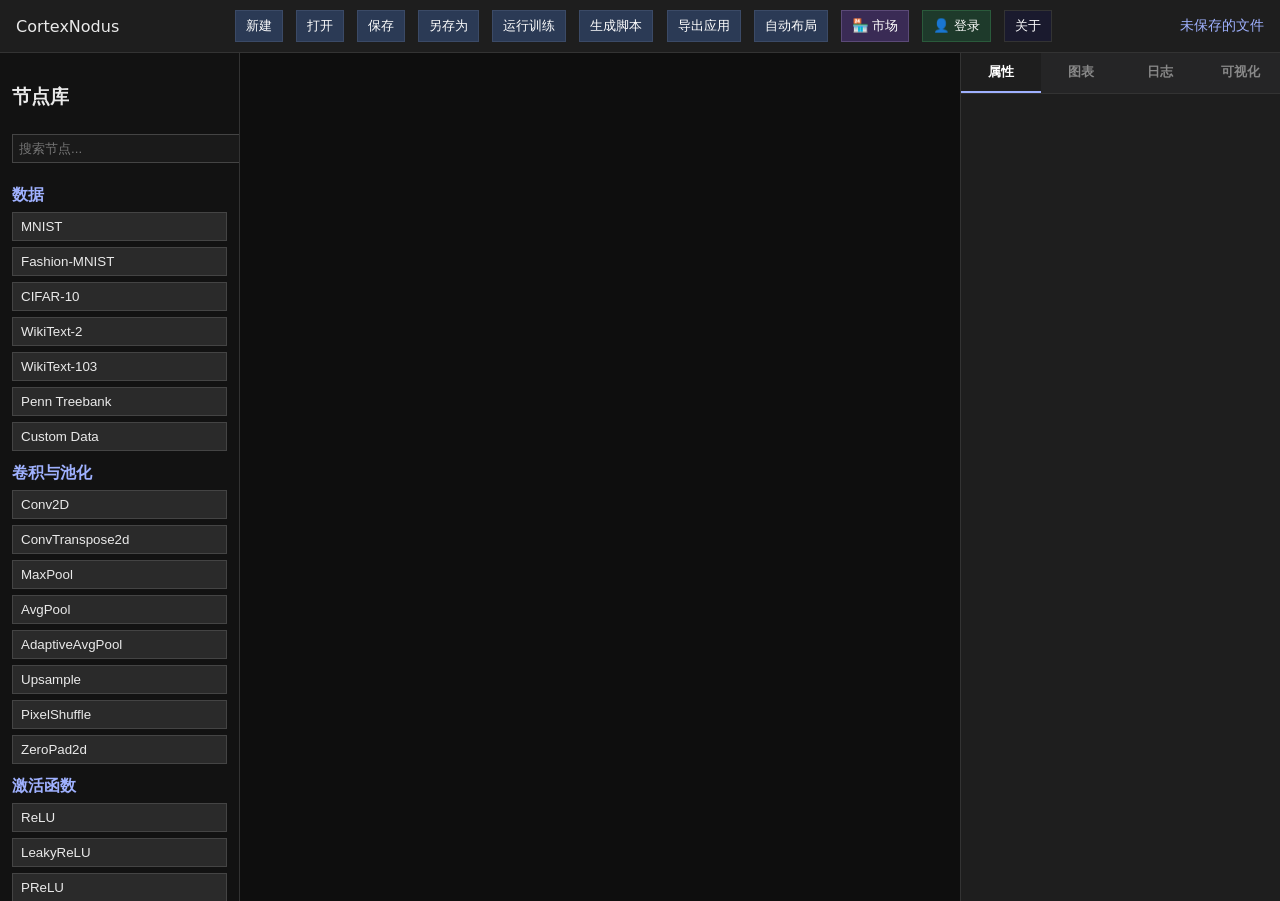
==== templates/index.html @ a7c42d41 "add marketplace, user auth, Go launcher, and clean up artifacts - Add marketplace_server.py: subgrap" ====
<!doctype html>
<html lang="zh-cn">
  <head>
    <meta charset="utf-8">
    <meta name="viewport" content="width=device-width, initial-scale=1">
    <title>CortexNodus</title>
    <link rel="stylesheet" href="/static/style.css">
    <script src="https://unpkg.com/litegraph.js/build/litegraph.min.js"></script>
    <script src="https://cdn.jsdelivr.net/npm/chart.js"></script>
  </head>
  <body>
    <header class="topbar">
      <div class="title">CortexNodus</div>
      <div class="actions">
        <button id="btn-new">新建</button>
        <button id="btn-open">打开</button>
        <button id="btn-save">保存</button>
        <button id="btn-save-as">另存为</button>
        <button id="btn-run">运行训练</button>
        <button id="btn-gen">生成脚本</button>
        <button id="btn-export-app">导出应用</button>
        <button id="btn-autolayout">自动布局</button>
        <button id="btn-market" style="background:#3a2b55;border-color:#5b4a77;">&#127978; 市场</button>
        <button id="btn-account" style="background:#1e3a2b;border-color:#2a5a3b;">&#128100; 登录</button>
        <button id="btn-about" style="background:#1a1a2e;border-color:#333;">关于</button>
        <input type="file" id="open-file-input" style="display:none" accept=".json">
      </div>
      <div class="file-info">
        <span id="current-file">未保存的文件</span>
      </div>
    </header>

    <main class="layout">
      <aside class="palette">
        <h3>节点库</h3>
        <input type="text" id="node-search" placeholder="搜索节点..." style="width: 100%; margin-bottom: 10px; padding: 6px; background: #1a1a1a; color: #eaeaea; border: 1px solid #444;">
        <div class="group">数据</div>
        <button class="node" data-type="MNIST">MNIST</button>
        <button class="node" data-type="Fashion-MNIST">Fashion-MNIST</button>
        <button class="node" data-type="CIFAR-10">CIFAR-10</button>
        <button class="node" data-type="WikiText-2">WikiText-2</button>
        <button class="node" data-type="WikiText-103">WikiText-103</button>
        <button class="node" data-type="PennTreebank">Penn Treebank</button>
        <button class="node" data-type="CustomData">Custom Data</button>
        
        <div class="group">卷积与池化</div>
        <button class="node" data-type="Conv2D">Conv2D</button>
        <button class="node" data-type="ConvTranspose2d">ConvTranspose2d</button>
        <button class="node" data-type="MaxPool">MaxPool</button>
        <button class="node" data-type="AvgPool">AvgPool</button>
        <button class="node" data-type="AdaptiveAvgPool">AdaptiveAvgPool</button>
        <button class="node" data-type="Upsample">Upsample</button>
        <button class="node" data-type="PixelShuffle">PixelShuffle</button>
        <button class="node" data-type="ZeroPad2d">ZeroPad2d</button>
        
        <div class="group">激活函数</div>
        <button class="node" data-type="ReLU">ReLU</button>
        <button class="node" data-type="LeakyReLU">LeakyReLU</button>
        <button class="node" data-type="PReLU">PReLU</button>
        <button class="node" data-type="ELU">ELU</button>
        <button class="node" data-type="GELU">GELU</button>
        <button class="node" data-type="SiLU">SiLU</button>
        <button class="node" data-type="Hardswish">Hardswish</button>
        <button class="node" data-type="Hardsigmoid">Hardsigmoid</button>
        <button class="node" data-type="Sigmoid">Sigmoid</button>
        <button class="node" data-type="Tanh">Tanh</button>
        <button class="node" data-type="Softplus">Softplus</button>
        <button class="node" data-type="Softmax">Softmax</button>
        <button class="node" data-type="LogSoftmax">LogSoftmax</button>
        
        <div class="group">核心层</div>
        <button class="node" data-type="Dense">Dense</button>
        <button class="node" data-type="Flatten">Flatten</button>
        <button class="node" data-type="Dropout">Dropout</button>
        <button class="node" data-type="Dropout2d">Dropout2d</button>
        <button class="node" data-type="AlphaDropout">AlphaDropout</button>
        <button class="node" data-type="BatchNorm2d">BatchNorm2d</button>
        <button class="node" data-type="BatchNorm1d">BatchNorm1d</button>
        <button class="node" data-type="InstanceNorm2d">InstanceNorm2d</button>
        <button class="node" data-type="GroupNorm">GroupNorm</button>
        <button class="node" data-type="LayerNorm">LayerNorm</button>
        <button class="node" data-type="Identity">Identity</button>
        
        <div class="group">Transformer & NLP</div>
        <button class="node" data-type="Embedding">Embedding</button>
        <button class="node" data-type="PositionalEncoding">Positional Encoding</button>
        <button class="node" data-type="GPTBlock">GPT Block</button>
        <button class="node" data-type="TransformerEncoderLayer">Transformer Encoder Layer</button>
        <button class="node" data-type="TransformerEncoder">Transformer Encoder</button>
        <button class="node" data-type="TransformerDecoderLayer">Transformer Decoder Layer</button>
        <button class="node" data-type="TransformerDecoder">Transformer Decoder</button>
        <button class="node" data-type="MultiheadAttention">Multihead Attention</button>
        <button class="node" data-type="Linear">Linear</button>
        
        <div class="group">合并操作</div>
        <button class="node" data-type="Add">Add</button>
        <button class="node" data-type="Multiply">Multiply</button>
        <button class="node" data-type="Concat">Concat</button>
        
        <div class="group">自定义</div>
        <button class="node" data-type="CustomLayer">Custom Layer</button>

        <div class="group">内联子图</div>
        <div id="embedded-subgraph-list" style="display: flex; flex-direction: column; gap: 5px; margin-bottom: 10px;"></div>
        <button id="btn-new-embedded-subgraph" style="width: 100%;">+ 新建内联子图</button>


        <div class="group">独立子图</div>
        <div id="subgraph-list" style="display: flex; flex-direction: column; gap: 5px; margin-bottom: 10px;"></div>
        <button id="btn-new-subgraph" style="width: 100%;">+ 新建子图</button>

        <div class="group">训练</div>
        <button class="node" data-type="Loss">Training Goal</button>
      </aside>

      <section class="canvas-wrap">
        <div id="breadcrumbs" class="breadcrumbs" style="display: none;">
          <span id="breadcrumb-path">Root</span>
        </div>
        <canvas id="graphcanvas" width="1000" height="700"></canvas>
      </section>

      <aside class="inspector">
        <div class="tabs-header">
            <button class="tab-btn active" data-tab="inspector-tab">属性</button>
            <button class="tab-btn" data-tab="charts-tab">图表</button>
            <button class="tab-btn" data-tab="logs-tab">日志</button>
            <button class="tab-btn" data-tab="viz-tab">可视化</button>
        </div>
        
        <div class="tabs-content">
            <!-- 属性面板 -->
            <div id="inspector-tab" class="tab-pane active">
                <div id="inspector"></div>
            </div>

            <!-- 图表面板 -->
            <div id="charts-tab" class="tab-pane">
                <div id="charts-container" style="height: 100%; padding: 8px; display: flex; flex-direction: column; gap: 10px;">
                    <div style="flex: 1; min-height: 0; position: relative;">
                        <canvas id="loss-chart"></canvas>
                    </div>
                    <div style="flex: 1; min-height: 0; position: relative;">
                        <canvas id="acc-chart"></canvas>
                    </div>
                </div>
            </div>

            <!-- 日志面板 -->
            <div id="logs-tab" class="tab-pane">
                <div id="mini-log-container" style="display: flex; flex-direction: column; height: 100%;">
                    <div style="padding: 8px;">
                        <button id="btn-stop-training" style="width: 100%; background: #444; color: #aaa; border: none; padding: 8px 12px; border-radius: 4px; cursor: not-allowed; font-size: 13px; font-weight: bold;" disabled>终止训练</button>
                        <div id="training-status-bar" style="font-size: 12px; color: #888; margin-top: 8px; font-family: monospace; text-align: center; padding: 4px; background: #2a2a2a; border-radius: 3px; border: 1px solid #444;">准备就绪</div>
                    </div>
                    <div id="mini-log" style="flex: 1; overflow-y: auto; background: #111; padding: 8px; font-family: 'Consolas', 'Monaco', monospace; font-size: 11px; color: #ccc; border: 1px solid #333; margin: 0 8px 8px 8px; border-radius: 4px;"></div>
                </div>
            </div>

            <!-- 可视化面板 -->
            <div id="viz-tab" class="tab-pane">
                <div id="viz-container" style="padding: 8px; display: flex; flex-direction: column; gap: 10px; overflow-y: auto; height: 100%;">
                    <div class="viz-item">
                        <h4>损失曲线</h4>
                        <img id="viz-loss-curve" src="" alt="等待训练..." style="width: 100%; border-radius: 4px; display: none;">
                    </div>
                    <div class="viz-item">
                        <h4>混淆矩阵</h4>
                        <img id="viz-confusion-matrix" src="" alt="等待训练..." style="width: 100%; border-radius: 4px; display: none;">
                    </div>
                    <div class="viz-item">
                        <h4>预测样本</h4>
                        <img id="viz-predictions" src="" alt="等待训练..." style="width: 100%; border-radius: 4px; display: none;">
                    </div>
                </div>
            </div>
        </div>
      </aside>
    </main>

    <div id="run-modal" class="modal">
      <div class="modal-content">
        <span class="close">&times;</span>
        <h3>训练运行中</h3>
        <div id="modal-status-text">正在初始化...</div>
        <pre id="modal-log"></pre>
      </div>
    </div>

    <!-- ===== 市场弹窗 ===== -->
    <div id="market-modal" class="modal">
      <div class="modal-content market-modal-content">
        <div class="market-header">
          <span class="market-title">&#127978; CortexNodus 市场</span>
          <div class="market-status-badge" id="market-status-badge">
            <span class="market-status-dot" id="market-status-dot"></span>
            <span id="market-status-text">连接中...</span>
          </div>
          <span class="close" id="market-modal-close">&times;</span>
        </div>

        <!-- 市场标签页 -->
        <div class="market-tabs">
          <button class="market-tab-btn active" data-market-tab="subgraphs">子图市场</button>
          <button class="market-tab-btn" data-market-tab="projects">项目市场</button>
          <button class="market-tab-btn market-tab-publish" data-market-tab="publish">&#10133; 发布</button>
        </div>

        <!-- 搜索栏 -->
        <div class="market-search-bar" id="market-search-bar">
          <input type="text" id="market-search-input" placeholder="搜索名称、描述或标签..." />
          <button id="market-search-btn">搜索</button>
          <button id="market-refresh-btn" title="刷新">&#8635;</button>
        </div>

        <!-- 子图市场 -->
        <div id="market-pane-subgraphs" class="market-pane active">
          <div id="market-subgraph-grid" class="market-grid">
            <div class="market-loading">正在加载...</div>
          </div>
        </div>

        <!-- 项目市场 -->
        <div id="market-pane-projects" class="market-pane">
          <div id="market-project-grid" class="market-grid">
            <div class="market-loading">正在加载...</div>
          </div>
        </div>

        <!-- 发布面板 -->
        <div id="market-pane-publish" class="market-pane">
          <div class="market-publish-form">
            <h3 style="margin-top:0;color:#9fb1ff;">发布到市场</h3>
            <div class="market-form-row">
              <label>类型</label>
              <select id="publish-type">
                <option value="subgraph">子图</option>
                <option value="project">项目（当前画布）</option>
              </select>
            </div>
            <div class="market-form-row" id="publish-subgraph-select-row">
              <label>选择子图</label>
              <select id="publish-subgraph-select">
                <option value="">-- 请选择 --</option>
              </select>
            </div>
            <div class="market-form-row">
              <label>名称 <span style="color:#dc3545;">*</span></label>
              <input type="text" id="publish-name" placeholder="为你的作品起个名字" />
            </div>
            <div class="market-form-row">
              <label>描述</label>
              <textarea id="publish-description" rows="3" placeholder="简要描述用途、结构和效果..."></textarea>
            </div>
            <div class="market-form-row">
              <label>标签</label>
              <input type="text" id="publish-tags" placeholder="用逗号分隔，如: cnn, vision, 分类" />
            </div>
            <div style="margin-top:16px; display:flex; gap:12px;">
              <button id="publish-submit-btn" style="flex:1;background:#3a5530;border-color:#4a7040;padding:10px;">&#10003; 发布</button>
              <div id="publish-feedback" style="flex:2; display:flex; align-items:center; font-size:13px; color:#888;"></div>
            </div>
          </div>
        </div>
      </div>
    </div>

    <!-- ===== 账号弹窗 ===== -->
    <div id="account-modal" class="modal">
      <div class="modal-content" style="max-width:420px;">

        <!-- 未登录：注册/登录 -->
        <div id="account-guest-view">
          <span class="close" id="account-modal-close">&times;</span>
          <h3 style="margin-bottom:16px;color:#7dbf7d;">&#128100; 账号</h3>
          <div class="account-tabs">
            <button class="account-tab-btn active" data-account-tab="login">登录</button>
            <button class="account-tab-btn" data-account-tab="register">注册</button>
          </div>

          <!-- 登录 -->
          <div id="account-pane-login" class="account-pane active">
            <div class="market-form-row" style="margin-top:14px;">
              <label>用户名</label>
              <input type="text" id="login-username" placeholder="输入用户名" autocomplete="username" />
            </div>
            <div class="market-form-row">
              <label>密码</label>
              <input type="password" id="login-password" placeholder="输入密码" autocomplete="current-password" />
            </div>
            <div style="display:flex;gap:10px;margin-top:6px;align-items:center;">
              <button id="login-submit-btn" style="flex:1;padding:9px;background:#2b4a35;border-color:#3a6a45;">登录</button>
              <span id="login-feedback" style="flex:1.5;font-size:12px;color:#888;"></span>
            </div>
          </div>

          <!-- 注册 -->
          <div id="account-pane-register" class="account-pane">
            <div class="market-form-row" style="margin-top:14px;">
              <label>用户名 <span style="color:#dc3545;">*</span></label>
              <input type="text" id="reg-username" placeholder="2–32 个字符" autocomplete="username" />
            </div>
            <div class="market-form-row">
              <label>密码 <span style="color:#dc3545;">*</span></label>
              <input type="password" id="reg-password" placeholder="至少 6 个字符" autocomplete="new-password" />
            </div>
            <div class="market-form-row">
              <label>确认密码 <span style="color:#dc3545;">*</span></label>
              <input type="password" id="reg-password2" placeholder="再次输入密码" autocomplete="new-password" />
            </div>
            <div style="display:flex;gap:10px;margin-top:6px;align-items:center;">
              <button id="register-submit-btn" style="flex:1;padding:9px;background:#2b3a55;border-color:#3b4a66;">注册</button>
              <span id="register-feedback" style="flex:1.5;font-size:12px;color:#888;"></span>
            </div>
          </div>
        </div>

        <!-- 已登录：个人信息 -->
        <div id="account-logged-view" style="display:none;">
          <span class="close" id="account-modal-close2">&times;</span>
          <div style="text-align:center;padding:16px 0 20px;">
            <div style="font-size:48px;margin-bottom:10px;">&#128100;</div>
            <div style="font-size:20px;font-weight:bold;color:#7dbf7d;" id="logged-username">—</div>
            <div style="font-size:12px;color:#666;margin-top:4px;" id="logged-since">注册于 —</div>
          </div>
          <div style="display:flex;gap:10px;">
            <button id="logout-btn" style="flex:1;background:#552b2b;border-color:#663b3b;padding:9px;">退出登录</button>
          </div>
        </div>

      </div>
    </div>

    <!-- ===== 关于弹窗 ===== -->
    <div id="about-modal" class="modal">
      <div class="modal-content" style="max-width:400px;text-align:center;padding:36px 40px;">
        <span class="close" id="about-modal-close" style="float:right;margin-top:-16px;">&times;</span>
        <div style="font-size:42px;margin-bottom:12px;">🧠</div>
        <div style="font-size:22px;font-weight:bold;color:#9fb1ff;margin-bottom:6px;">CortexNodus</div>
        <div style="font-size:12px;color:#666;margin-bottom:24px;letter-spacing:1px;">可视化神经网络设计工具</div>
        <hr style="border:none;border-top:1px solid #333;margin-bottom:24px;">
        <div style="font-size:13px;color:#aaa;line-height:2;">
          <div>作者</div>
          <div style="font-size:16px;font-weight:bold;color:#eaeaea;margin:4px 0 12px;">闻家贤</div>
          <div>电子科技大学</div>
          <div style="font-size:12px;color:#666;margin-top:2px;">University of Electronic Science<br>and Technology of China</div>
        </div>
        <hr style="border:none;border-top:1px solid #333;margin:24px 0 16px;">
        <div style="font-size:11px;color:#555;">基于 LiteGraph.js · PyTorch · Flask</div>
      </div>
    </div>

    <script src="https://cdn.socket.io/4.7.2/socket.io.min.js"></script>
    <script src="/static/designer.js"></script>
  </body>
</html>
---- static/style.css ----
:root { color-scheme: dark; }
body { margin: 0; font-family: system-ui, Arial; background:#121212; color:#eaeaea; }
.topbar { display:flex; justify-content:space-between; align-items:center; padding:10px 16px; background:#1e1e1e; border-bottom:1px solid #333; }
.topbar .actions button { margin-left:8px; }
.topbar .file-info { font-size: 14px; color: #9fb1ff; margin-left: 20px; }
.layout { display:grid; grid-template-columns: 240px 1fr 320px; height: calc(100vh - 52px); }
.palette { padding:12px; border-right:1px solid #333; overflow:auto; }
.palette .group { margin-top:12px; font-weight:bold; color:#9fb1ff; }
.palette .node { display:block; width:100%; margin-top:6px; padding:6px 8px; background:#2a2a2a; color:#eaeaea; border:1px solid #444; cursor:pointer; text-align:left; }
.canvas-wrap { position:relative; overflow:hidden; width:100%; height:100%; }
.inspector { border-left:1px solid #333; overflow:hidden; display: flex; flex-direction: column; background: #1e1e1e; }
canvas { background:#0e0e0e; display:block; width:100%; height:100%; }
input, select { width:100%; padding:6px; margin-top:6px; background:#1a1a1a; color:#eaeaea; border:1px solid #444; }
button { padding:6px 10px; background:#2b3a55; color:#fff; border:1px solid #3b4a66; cursor:pointer; }
button:hover { filter:brightness(1.1); }

/* Tab System */
.tabs-header {
    display: flex;
    background: #252526;
    border-bottom: 1px solid #333;
}

.tab-btn {
    flex: 1;
    padding: 10px 0;
    background: transparent;
    border: none;
    border-bottom: 2px solid transparent;
    color: #888;
    cursor: pointer;
    font-size: 13px;
    font-weight: bold;
    transition: all 0.2s;
    margin: 0;
    border-radius: 0;
}

.tab-btn:hover {
    color: #ccc;
    background: #2a2a2a;
    filter: none;
}

.tab-btn.active {
    color: #fff;
    border-bottom-color: #9fb1ff;
    background: #1e1e1e;
}

.tabs-content {
    flex: 1;
    overflow: hidden;
    position: relative;
    display: flex;
    flex-direction: column;
}

.tab-pane {
    display: none;
    flex-direction: column;
    height: 100%;
    overflow-y: auto;
    padding: 0;
}

.tab-pane.active {
    display: flex;
}

/* Viz specific styling */
.viz-item {
    background: #252526;
    border: 1px solid #333;
    border-radius: 4px;
    padding: 8px;
}

.viz-item h4 {
    margin: 0 0 8px 0;
    font-size: 12px;
    color: #ccc;
    border-bottom: 1px solid #333;
    padding-bottom: 4px;
}

/* Logs specific styling */
#mini-log-container {
    height: 100%;
    display: flex;
    flex-direction: column;
}

#mini-log {
    flex: 1;
    overflow-y: auto;
    background: #111;
    padding: 8px;
    font-family: 'Consolas', 'Monaco', monospace;
    font-size: 11px;
    color: #ccc;
    border: 1px solid #333;
    margin: 8px;
    border-radius: 4px;
}

/* Status bar styling */
#training-status-bar {
    font-size: 12px;
    color: #888;
    margin: 8px;
    font-family: monospace;
    text-align: center;
    padding: 4px;
    background: #2a2a2a;
    border-radius: 3px;
    border: 1px solid #444;
}

/* Button styling in panels */
.tab-pane button {
    margin: 8px;
    background: #2b3a55;
    color: #fff;
    border: 1px solid #3b4a66;
    cursor: pointer;
    padding: 8px 12px;
    border-radius: 4px;
    font-size: 13px;
    font-weight: bold;
    transition: all 0.2s ease;
}

.tab-pane button:hover:not(:disabled) {
    background: #3b4a66;
    box-shadow: 0 2px 4px rgba(0,0,0,0.3);
}

.tab-pane button:disabled {
    background: #444;
    color: #aaa;
    cursor: not-allowed;
    opacity: 0.6;
}

/* Inspector specific adjustments */
#inspector {
    padding: 12px;
}

/* Modal styles */
.modal { display: none; position: fixed; z-index: 1000; left: 0; top: 0; width: 100%; height: 100%; overflow: auto; background-color: rgba(0,0,0,0.6); backdrop-filter: blur(2px); }
.modal-content { background-color: #2a2a2a; margin: 5% auto; padding: 20px; border: 1px solid #444; width: 70%; max-width: 800px; color: #eaeaea; border-radius: 8px; box-shadow: 0 4px 20px rgba(0,0,0,0.5); }
.close { color: #aaa; float: right; font-size: 28px; font-weight: bold; cursor: pointer; }
.close:hover, .close:focus { color: #fff; text-decoration: none; cursor: pointer; }
#modal-log { max-height: 400px; overflow-y: auto; background: #111; padding: 10px; border: 1px solid #333; margin-top: 10px; white-space: pre-wrap; font-family: monospace; font-size: 12px; }

/* Log entry styles */
.log-entry { margin-bottom: 2px; padding: 2px 4px; border-radius: 2px; }
.log-entry.log-info { background: rgba(159, 177, 255, 0.1); }
.log-entry.log-warning { background: rgba(255, 193, 7, 0.1); color: #ffc107; }
.log-entry.log-error { background: rgba(220, 53, 69, 0.1); color: #dc3545; }
.log-entry.log-debug { background: rgba(108, 117, 125, 0.1); color: #6c757d; }

.log-timestamp { color: #888; font-size: 11px; margin-right: 8px; }
.log-level { font-weight: bold; margin-right: 8px; padding: 1px 4px; border-radius: 2px; font-size: 10px; }
.log-entry.log-info .log-level { background: #9fb1ff; color: #000; }
.log-entry.log-warning .log-level { background: #ffc107; color: #000; }
.log-entry.log-error .log-level { background: #dc3545; color: #fff; }
.log-entry.log-debug .log-level { background: #6c757d; color: #fff; }
.log-message { flex: 1; }
#modal-status-text { font-size: 16px; margin-bottom: 10px; color: #9fb1ff; }

/* Breadcrumbs */
.breadcrumbs {
  position: absolute;
  top: 0;
  left: 0;
  right: 0;
  padding: 8px 16px;
  background: rgba(30, 30, 30, 0.9);
  border-bottom: 1px solid #333;
  z-index: 10;
  display: flex;
  align-items: center;
  font-size: 14px;
  backdrop-filter: blur(4px);
}

.breadcrumbs .crumb {
  color: #9fb1ff;
  cursor: pointer;
  text-decoration: none;
  transition: color 0.2s;
}

.breadcrumbs .crumb:hover {
  color: #fff;
  text-decoration: underline;
}

.breadcrumbs .separator {
  margin: 0 8px;
  color: #666;
}

.breadcrumbs .current {
  color: #eaeaea;
  font-weight: bold;
  cursor: default;
}

/* ===== Market Modal ===== */
.market-modal-content {
  width: 88%;
  max-width: 1000px;
  margin: 3% auto;
  padding: 0;
  overflow: hidden;
  display: flex;
  flex-direction: column;
  max-height: 88vh;
}

.market-header {
  display: flex;
  align-items: center;
  padding: 14px 20px;
  background: #252526;
  border-bottom: 1px solid #444;
  gap: 12px;
}

.market-title {
  font-size: 16px;
  font-weight: bold;
  color: #c8a0ff;
  flex: 1;
}

.market-status-badge {
  display: flex;
  align-items: center;
  gap: 6px;
  font-size: 12px;
  color: #888;
  background: #1a1a1a;
  padding: 4px 10px;
  border-radius: 12px;
  border: 1px solid #333;
}

.market-status-dot {
  width: 8px;
  height: 8px;
  border-radius: 50%;
  background: #555;
  transition: background 0.3s;
}

.market-status-dot.online { background: #4caf50; }
.market-status-dot.offline { background: #f44336; }

.market-tabs {
  display: flex;
  background: #1e1e1e;
  border-bottom: 1px solid #333;
  padding: 0 16px;
  gap: 4px;
}

.market-tab-btn {
  background: transparent;
  border: none;
  border-bottom: 3px solid transparent;
  color: #888;
  padding: 10px 16px;
  cursor: pointer;
  font-size: 13px;
  font-weight: bold;
  border-radius: 0;
  margin: 0;
  transition: all 0.2s;
}

.market-tab-btn:hover {
  color: #ccc;
  background: #2a2a2a;
  filter: none;
}

.market-tab-btn.active {
  color: #fff;
  border-bottom-color: #c8a0ff;
  background: transparent;
}

.market-tab-publish {
  margin-left: auto;
  color: #7dbf7d;
}

.market-tab-publish.active {
  border-bottom-color: #7dbf7d;
}

.market-search-bar {
  display: flex;
  gap: 8px;
  padding: 10px 16px;
  background: #1a1a1a;
  border-bottom: 1px solid #333;
}

.market-search-bar input {
  flex: 1;
  margin: 0;
  padding: 6px 10px;
  font-size: 13px;
}

.market-search-bar button {
  padding: 6px 14px;
  font-size: 13px;
  margin: 0;
}

.market-pane {
  display: none;
  flex: 1;
  overflow-y: auto;
  padding: 16px;
  min-height: 0;
}

.market-pane.active { display: block; }

.market-grid {
  display: grid;
  grid-template-columns: repeat(auto-fill, minmax(260px, 1fr));
  gap: 14px;
}

.market-loading {
  grid-column: 1/-1;
  text-align: center;
  color: #666;
  padding: 40px;
  font-size: 14px;
}

.market-card {
  background: #252526;
  border: 1px solid #3a3a3a;
  border-radius: 8px;
  padding: 14px;
  display: flex;
  flex-direction: column;
  gap: 8px;
  transition: border-color 0.2s, box-shadow 0.2s;
}

.market-card:hover {
  border-color: #7a6a9a;
  box-shadow: 0 2px 10px rgba(100, 80, 150, 0.25);
}

.market-card-name {
  font-size: 14px;
  font-weight: bold;
  color: #ddd;
  white-space: nowrap;
  overflow: hidden;
  text-overflow: ellipsis;
}

.market-card-desc {
  font-size: 12px;
  color: #888;
  line-height: 1.5;
  display: -webkit-box;
  -webkit-line-clamp: 2;
  -webkit-box-orient: vertical;
  overflow: hidden;
}

.market-card-tags {
  display: flex;
  flex-wrap: wrap;
  gap: 5px;
}

.market-tag {
  font-size: 10px;
  padding: 2px 7px;
  border-radius: 10px;
  background: #3a2b55;
  color: #c8a0ff;
  border: 1px solid #5a4a77;
}

.market-card-meta {
  display: flex;
  align-items: center;
  justify-content: space-between;
  font-size: 11px;
  color: #666;
  margin-top: auto;
}

.market-card-actions {
  display: flex;
  gap: 6px;
  margin-top: 4px;
}

.market-card-actions button {
  flex: 1;
  padding: 6px 8px;
  font-size: 12px;
  margin: 0;
  border-radius: 4px;
}

.btn-market-import {
  background: #2b3a55;
  border-color: #3b4a66;
}

.btn-market-delete {
  background: #552b2b;
  border-color: #663b3b;
  flex: 0 0 auto !important;
  padding: 6px 10px !important;
}

/* Publish form */
.market-publish-form {
  max-width: 560px;
  margin: 0 auto;
  padding: 8px 0;
}

.market-form-row {
  display: flex;
  flex-direction: column;
  gap: 4px;
  margin-bottom: 14px;
}

.market-form-row label {
  font-size: 12px;
  color: #aaa;
  font-weight: bold;
}

.market-form-row input,
.market-form-row select,
.market-form-row textarea {
  background: #1a1a1a;
  border: 1px solid #444;
  color: #eaeaea;
  padding: 7px 10px;
  font-size: 13px;
  border-radius: 4px;
  margin: 0;
  width: 100%;
  box-sizing: border-box;
}

.market-form-row textarea {
  resize: vertical;
  font-family: inherit;
}

/* ===== Account Modal ===== */
.account-tabs {
  display: flex;
  gap: 0;
  border-bottom: 1px solid #333;
  margin-bottom: 0;
}

.account-tab-btn {
  flex: 1;
  padding: 9px;
  background: transparent;
  border: none;
  border-bottom: 3px solid transparent;
  color: #888;
  cursor: pointer;
  font-size: 13px;
  font-weight: bold;
  margin: 0;
  border-radius: 0;
}

.account-tab-btn.active {
  color: #7dbf7d;
  border-bottom-color: #7dbf7d;
}

.account-tab-btn:hover {
  color: #ccc;
  background: #2a2a2a;
  filter: none;
}

.account-pane { display: none; }
.account-pane.active { display: block; }

/* Topbar account indicator */
#btn-account.logged-in {
  background: #1e4a30;
  border-color: #2a7040;
  color: #7dbf7d;
}
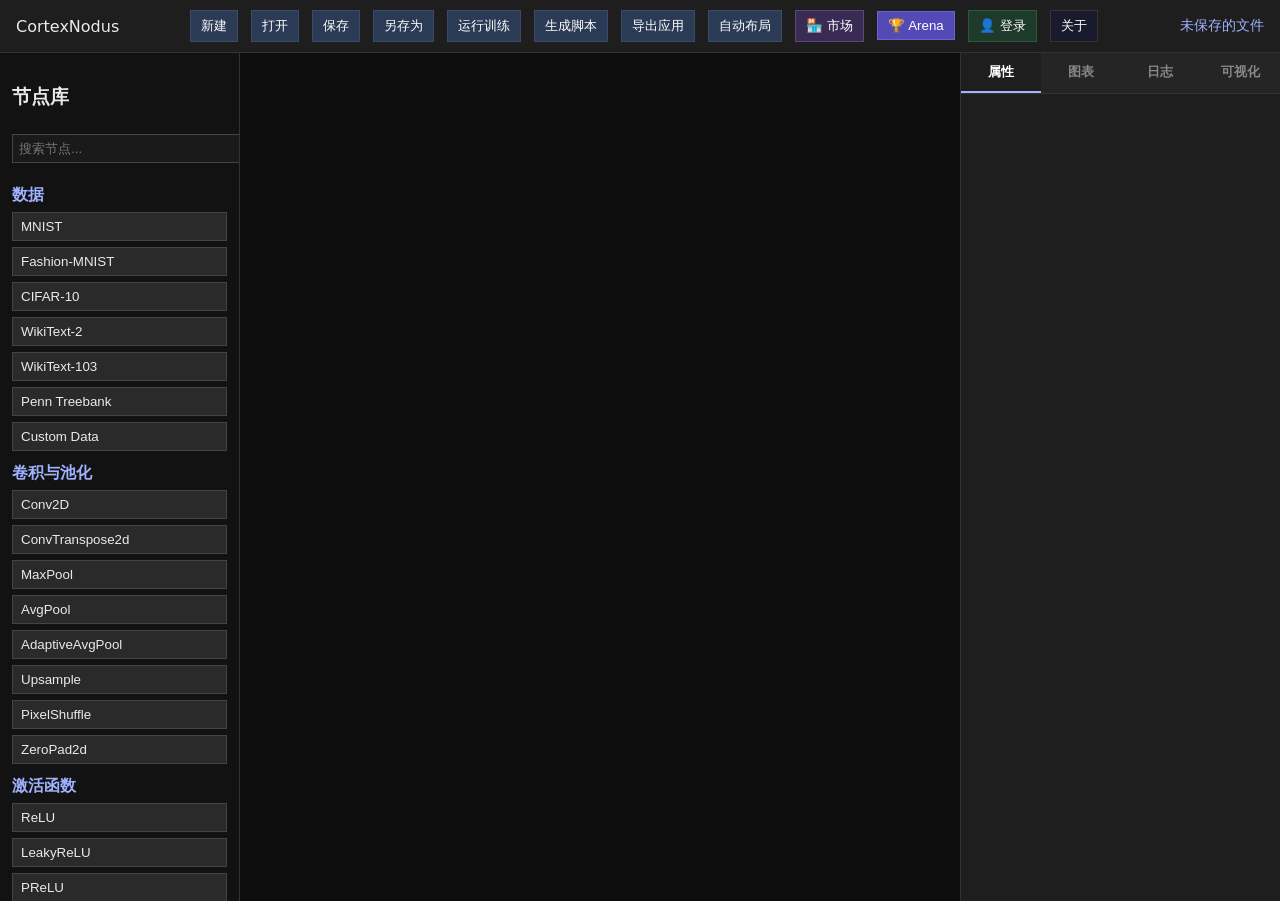
==== commit 9c36bec7: "Let's SOTA!!!!! — complete rebrand and feature set ## What's new - Arena competitive platform: leade" ====
--- a/templates/index.html
+++ b/templates/index.html
@@ -21,6 +21,7 @@
         <button id="btn-export-app">导出应用</button>
         <button id="btn-autolayout">自动布局</button>
         <button id="btn-market" style="background:#3a2b55;border-color:#5b4a77;">&#127978; 市场</button>
+        <button id="btn-arena" onclick="window.location.href='/arena'" style="background:#534AB7;border-color:#6B62CC;">&#127942; Arena</button>
         <button id="btn-account" style="background:#1e3a2b;border-color:#2a5a3b;">&#128100; 登录</button>
         <button id="btn-about" style="background:#1a1a2e;border-color:#333;">关于</button>
         <input type="file" id="open-file-input" style="display:none" accept=".json">
